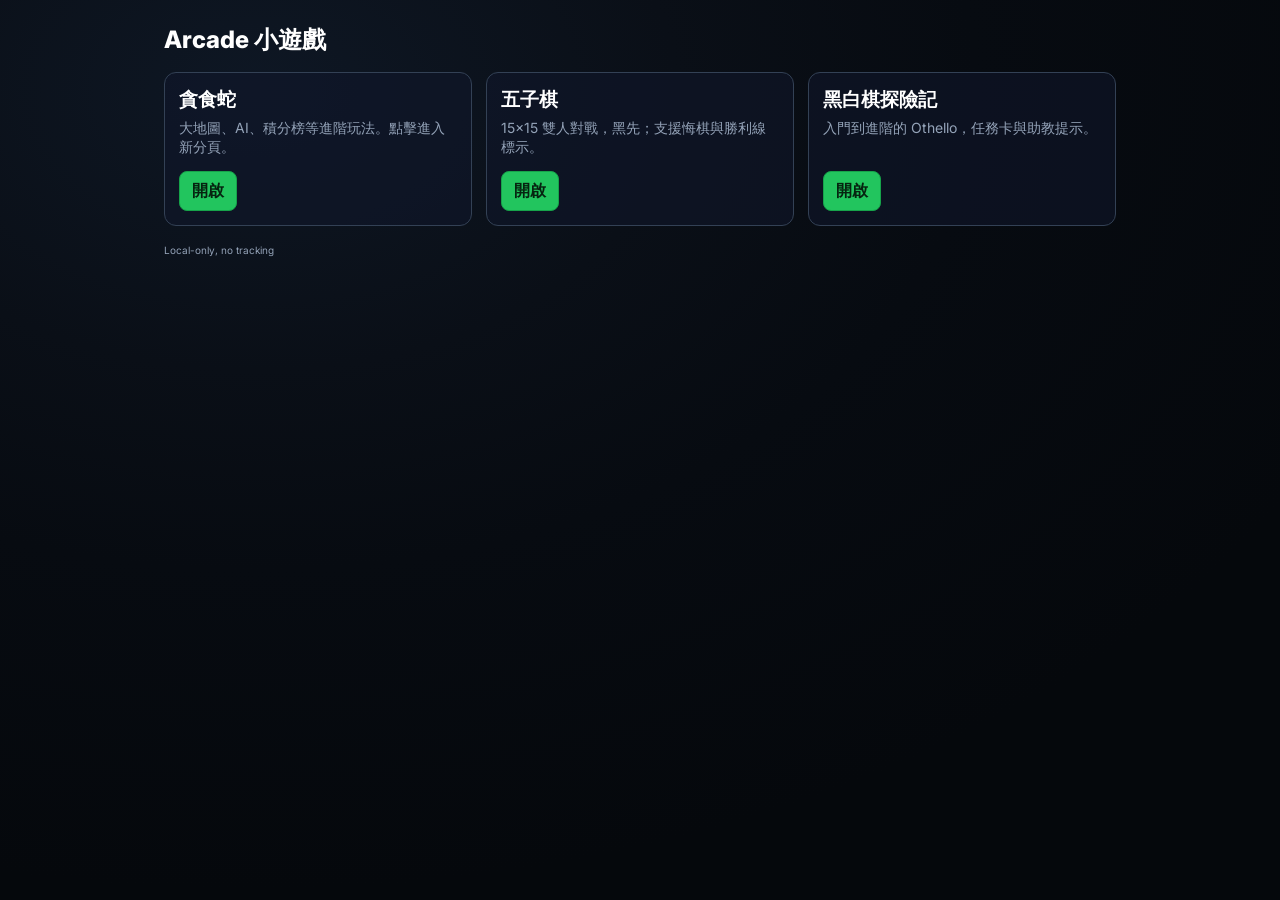
==== index.html @ 95776b34 "第一次上傳，完成貪食蛇、五子棋、黑白棋 第一次上傳，完成貪食蛇、五子棋、黑白棋" ====
<!doctype html>
<html lang="zh-Hant">
<meta charset="utf-8" />
<meta http-equiv="refresh" content="0; url=arcade/index.html" />
<title>Redirecting…</title>
<body>
  <p>正在導向到小遊戲列表… 如果沒有自動前往，請點此連結：</p>
  <p><a href="arcade/index.html">前往 Arcade</a></p>
</body>
</html>
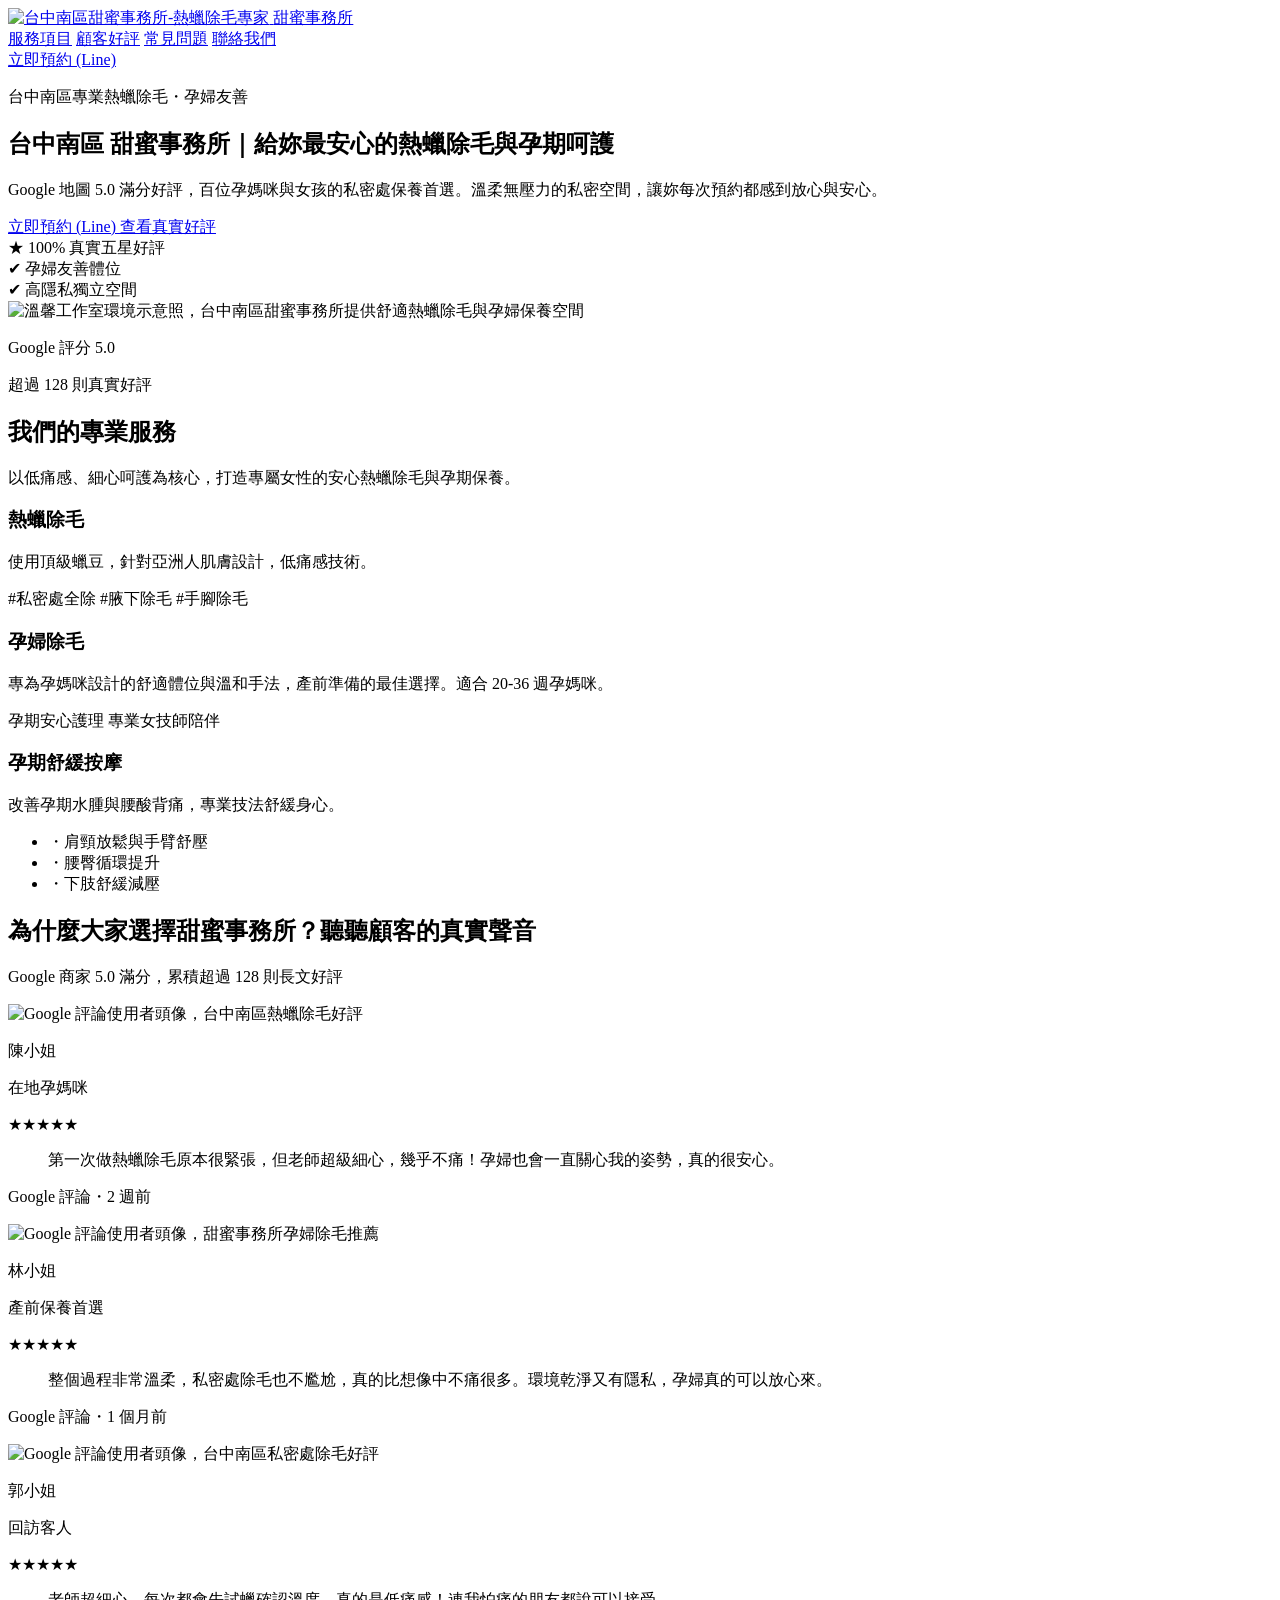
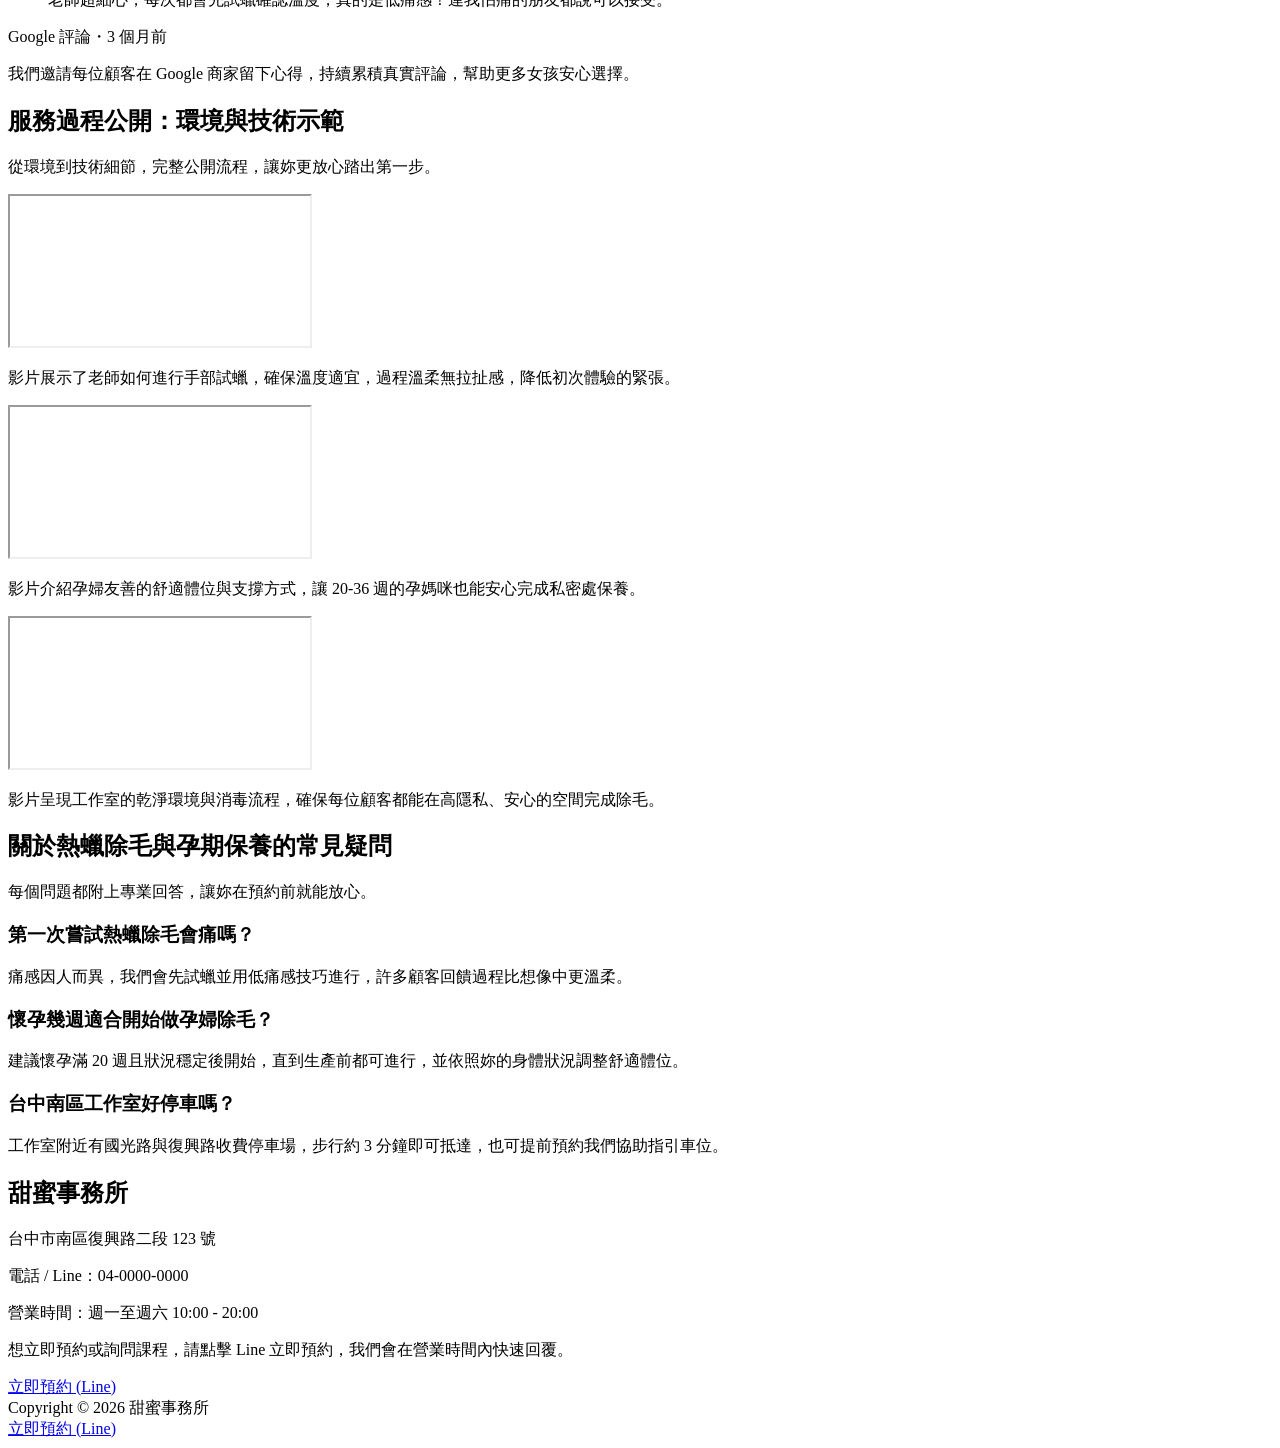
==== commit 3838f983: "Add Sweet Office landing page" ====
--- a/index.html
+++ b/index.html
@@ -1,10 +1,462 @@
 <!doctype html>
 <html lang="zh-Hant">
-<meta charset="utf-8" />
-<meta http-equiv="refresh" content="0; url=arcade/index.html" />
-<title>Redirecting…</title>
-<body>
-  <p>正在導向到小遊戲列表… 如果沒有自動前往，請點此連結：</p>
-  <p><a href="arcade/index.html">前往 Arcade</a></p>
-</body>
+  <head>
+    <meta charset="utf-8" />
+    <meta name="viewport" content="width=device-width, initial-scale=1" />
+    <title>台中南區熱蠟除毛推薦 | 甜蜜事務所 - 孕婦除毛與孕期按摩專家 (Google 5星好評)</title>
+    <meta
+      name="description"
+      content="位於台中市南區的專業熱蠟除毛工作室。專精孕婦除毛、私密處除毛與孕期舒緩按摩。擁有 100% Google 五星真實好評，提供低痛感、高隱私的舒適體驗。立即查看顧客真實心得。"
+    />
+    <meta name="theme-color" content="#f4e7dc" />
+    <script src="https://cdn.tailwindcss.com"></script>
+    <link rel="preconnect" href="https://fonts.googleapis.com" />
+    <link rel="preconnect" href="https://fonts.gstatic.com" crossorigin />
+    <link
+      href="https://fonts.googleapis.com/css2?family=Noto+Sans+TC:wght@400;500;600;700&display=swap"
+      rel="stylesheet"
+    />
+    <script>
+      tailwind.config = {
+        theme: {
+          extend: {
+            fontFamily: {
+              sans: ["Noto Sans TC", "system-ui", "sans-serif"],
+            },
+            colors: {
+              latte: {
+                50: "#fff9f4",
+                100: "#fef1e8",
+                200: "#f9e2d2",
+                300: "#f3d1bc",
+                400: "#e9bda3",
+                500: "#d9a389",
+              },
+              rosewood: {
+                50: "#fff6f4",
+                100: "#fde8e5",
+                200: "#f9d0c9",
+                300: "#f3b6ab",
+                400: "#e99587",
+                500: "#d86f60",
+              },
+            },
+            boxShadow: {
+              card: "0 20px 50px -20px rgba(132, 89, 76, 0.25)",
+            },
+          },
+        },
+      };
+    </script>
+    <script type="application/ld+json">
+      {
+        "@context": "https://schema.org",
+        "@type": "BeautySalon",
+        "name": "甜蜜事務所",
+        "image": "https://placehold.co/600x400?text=%E7%94%9C%E8%9C%9C%E4%BA%8B%E5%8B%99%E6%89%80",
+        "@id": "https://example.com",
+        "url": "https://example.com",
+        "telephone": "04-0000-0000",
+        "priceRange": "$$",
+        "address": {
+          "@type": "PostalAddress",
+          "streetAddress": "台中市南區復興路二段 123 號",
+          "addressLocality": "南區",
+          "addressRegion": "台中市",
+          "postalCode": "402",
+          "addressCountry": "TW"
+        },
+        "geo": {
+          "@type": "GeoCoordinates",
+          "latitude": 24.115,
+          "longitude": 120.651
+        },
+        "openingHoursSpecification": {
+          "@type": "OpeningHoursSpecification",
+          "dayOfWeek": [
+            "Monday",
+            "Tuesday",
+            "Wednesday",
+            "Thursday",
+            "Friday",
+            "Saturday"
+          ],
+          "opens": "10:00",
+          "closes": "20:00"
+        },
+        "aggregateRating": {
+          "@type": "AggregateRating",
+          "ratingValue": "5.0",
+          "reviewCount": "128",
+          "bestRating": "5"
+        },
+        "makesOffer": [
+          {
+            "@type": "Offer",
+            "itemOffered": {
+              "@type": "Service",
+              "name": "熱蠟除毛",
+              "description": "低痛感私密處與全身除毛服務"
+            }
+          },
+          {
+            "@type": "Offer",
+            "itemOffered": {
+              "@type": "Service",
+              "name": "孕婦除毛",
+              "description": "專為孕媽咪設計的產前除毛護理"
+            }
+          }
+        ]
+      }
+    </script>
+    <script type="application/ld+json">
+      {
+        "@context": "https://schema.org",
+        "@type": "FAQPage",
+        "mainEntity": [
+          {
+            "@type": "Question",
+            "name": "孕婦除毛什麼時候做最適合？",
+            "acceptedAnswer": {
+              "@type": "Answer",
+              "text": "建議在懷孕滿 20 週且狀況穩定後開始，直到生產前都可以進行。甜蜜事務所專業服務能舒緩孕期不適。"
+            }
+          },
+          {
+            "@type": "Question",
+            "name": "熱蠟除毛會痛嗎？",
+            "acceptedAnswer": {
+              "@type": "Answer",
+              "text": "痛感因人而異，但我們使用頂級蠟豆配合專業手法，許多客人的回饋都是比想像中不痛很多，甚至過程能睡著。"
+            }
+          }
+        ]
+      }
+    </script>
+  </head>
+  <body class="bg-latte-50 text-stone-700 font-sans">
+    <header class="sticky top-0 z-40 bg-latte-50/90 backdrop-blur border-b border-latte-100">
+      <div class="mx-auto flex max-w-6xl items-center justify-between gap-6 px-4 py-4 md:px-6">
+        <a href="#hero" class="flex items-center gap-3">
+          <img
+            src="https://placehold.co/56x56?text=%E7%94%9C%E8%9C%9C"
+            alt="台中南區甜蜜事務所-熱蠟除毛專家"
+            class="h-12 w-12 rounded-full object-cover shadow-card"
+          />
+          <span class="text-lg font-semibold tracking-wide text-stone-800">甜蜜事務所</span>
+        </a>
+        <nav class="hidden items-center gap-6 text-sm font-medium text-stone-600 md:flex">
+          <a class="hover:text-rosewood-500" href="#services">服務項目</a>
+          <a class="hover:text-rosewood-500" href="#reviews">顧客好評</a>
+          <a class="hover:text-rosewood-500" href="#faq">常見問題</a>
+          <a class="hover:text-rosewood-500" href="#contact">聯絡我們</a>
+        </nav>
+        <a
+          href="#contact"
+          class="hidden rounded-full bg-rosewood-400 px-5 py-2 text-sm font-semibold text-white shadow-card transition hover:bg-rosewood-500 md:inline-flex"
+        >
+          立即預約 (Line)
+        </a>
+      </div>
+    </header>
+
+    <main>
+      <section id="hero" class="relative overflow-hidden">
+        <div class="absolute inset-0 bg-gradient-to-br from-latte-50 via-rosewood-50 to-latte-100"></div>
+        <div class="relative mx-auto grid max-w-6xl gap-10 px-4 pb-16 pt-12 md:grid-cols-2 md:items-center md:gap-12 md:px-6 md:pb-24">
+          <div class="space-y-6">
+            <p class="inline-flex items-center gap-2 rounded-full bg-white/80 px-4 py-2 text-xs font-semibold tracking-wide text-rosewood-500 shadow">
+              <span class="h-2 w-2 rounded-full bg-rosewood-400"></span>
+              台中南區專業熱蠟除毛・孕婦友善
+            </p>
+            <h1 class="text-3xl font-bold leading-tight text-stone-800 md:text-4xl">
+              台中南區 甜蜜事務所｜給妳最安心的熱蠟除毛與孕期呵護
+            </h1>
+            <p class="text-base leading-relaxed text-stone-600 md:text-lg">
+              Google 地圖 5.0 滿分好評，百位孕媽咪與女孩的私密處保養首選。溫柔無壓力的私密空間，讓妳每次預約都感到放心與安心。
+            </p>
+            <div class="flex flex-col gap-3 sm:flex-row">
+              <a
+                href="#contact"
+                class="inline-flex items-center justify-center rounded-full bg-rosewood-400 px-6 py-3 text-sm font-semibold text-white shadow-card transition hover:bg-rosewood-500"
+              >
+                立即預約 (Line)
+              </a>
+              <a
+                href="#reviews"
+                class="inline-flex items-center justify-center rounded-full border border-rosewood-200 bg-white px-6 py-3 text-sm font-semibold text-rosewood-500 shadow-card/40 transition hover:border-rosewood-300"
+              >
+                查看真實好評
+              </a>
+            </div>
+            <div class="flex flex-wrap gap-4 text-sm text-stone-500">
+              <div class="flex items-center gap-2">
+                <span class="text-rosewood-400">★</span> 100% 真實五星好評
+              </div>
+              <div class="flex items-center gap-2">
+                <span class="text-rosewood-400">✔</span> 孕婦友善體位
+              </div>
+              <div class="flex items-center gap-2">
+                <span class="text-rosewood-400">✔</span> 高隱私獨立空間
+              </div>
+            </div>
+          </div>
+          <div class="relative">
+            <img
+              src="https://placehold.co/640x520?text=%E6%BA%AB%E9%A6%A8%E5%B7%A5%E4%BD%9C%E5%AE%A4%E7%92%B0%E5%A2%83"
+              alt="溫馨工作室環境示意照，台中南區甜蜜事務所提供舒適熱蠟除毛與孕婦保養空間"
+              class="h-full w-full rounded-3xl object-cover shadow-card"
+            />
+            <div class="absolute -bottom-6 -left-6 hidden rounded-2xl bg-white/90 p-4 shadow-card md:block">
+              <p class="text-sm font-semibold text-stone-700">Google 評分 5.0</p>
+              <p class="text-xs text-stone-500">超過 128 則真實好評</p>
+            </div>
+          </div>
+        </div>
+      </section>
+
+      <section id="services" class="mx-auto max-w-6xl px-4 py-14 md:px-6">
+        <div class="mb-10 space-y-3 text-center">
+          <h2 class="text-2xl font-semibold text-stone-800 md:text-3xl">我們的專業服務</h2>
+          <p class="text-sm text-stone-500 md:text-base">
+            以低痛感、細心呵護為核心，打造專屬女性的安心熱蠟除毛與孕期保養。
+          </p>
+        </div>
+        <div class="grid gap-6 md:grid-cols-3">
+          <article class="rounded-3xl bg-white p-6 shadow-card">
+            <h3 class="text-lg font-semibold text-stone-800">熱蠟除毛</h3>
+            <p class="mt-3 text-sm leading-relaxed text-stone-600">
+              使用頂級蠟豆，針對亞洲人肌膚設計，低痛感技術。
+            </p>
+            <div class="mt-4 flex flex-wrap gap-2 text-xs font-medium text-rosewood-500">
+              <span class="rounded-full bg-rosewood-50 px-3 py-1">#私密處全除</span>
+              <span class="rounded-full bg-rosewood-50 px-3 py-1">#腋下除毛</span>
+              <span class="rounded-full bg-rosewood-50 px-3 py-1">#手腳除毛</span>
+            </div>
+          </article>
+          <article class="rounded-3xl bg-latte-100 p-6 shadow-card">
+            <h3 class="text-lg font-semibold text-stone-800">孕婦除毛</h3>
+            <p class="mt-3 text-sm leading-relaxed text-stone-600">
+              專為孕媽咪設計的舒適體位與溫和手法，產前準備的最佳選擇。適合 20-36 週孕媽咪。
+            </p>
+            <div class="mt-4 flex items-center gap-3 text-xs text-stone-500">
+              <span class="rounded-full bg-white px-3 py-1 text-rosewood-500">孕期安心護理</span>
+              <span>專業女技師陪伴</span>
+            </div>
+          </article>
+          <article class="rounded-3xl bg-white p-6 shadow-card">
+            <h3 class="text-lg font-semibold text-stone-800">孕期舒緩按摩</h3>
+            <p class="mt-3 text-sm leading-relaxed text-stone-600">
+              改善孕期水腫與腰酸背痛，專業技法舒緩身心。
+            </p>
+            <ul class="mt-4 space-y-2 text-sm text-stone-500">
+              <li>・肩頸放鬆與手臂舒壓</li>
+              <li>・腰臀循環提升</li>
+              <li>・下肢舒緩減壓</li>
+            </ul>
+          </article>
+        </div>
+      </section>
+
+      <section id="reviews" class="bg-latte-100 py-14">
+        <div class="mx-auto max-w-6xl px-4 md:px-6">
+          <div class="mb-10 space-y-3 text-center">
+            <h2 class="text-2xl font-semibold text-stone-800 md:text-3xl">
+              為什麼大家選擇甜蜜事務所？聽聽顧客的真實聲音
+            </h2>
+            <p class="text-sm text-stone-500 md:text-base">
+              Google 商家 5.0 滿分，累積超過 128 則長文好評
+            </p>
+          </div>
+          <div class="grid gap-6 md:grid-cols-3">
+            <article class="rounded-3xl bg-white p-6 shadow-card">
+              <div class="flex items-center gap-3">
+                <img
+                  src="https://placehold.co/48x48?text=A"
+                  alt="Google 評論使用者頭像，台中南區熱蠟除毛好評"
+                  class="h-12 w-12 rounded-full"
+                />
+                <div>
+                  <p class="text-sm font-semibold text-stone-700">陳小姐</p>
+                  <p class="text-xs text-stone-400">在地孕媽咪</p>
+                </div>
+                <div class="ml-auto flex gap-1 text-rosewood-400">
+                  ★★★★★
+                </div>
+              </div>
+              <blockquote cite="Google Maps" class="mt-4 text-sm leading-relaxed text-stone-600">
+                第一次做熱蠟除毛原本很緊張，但老師超級細心，幾乎不痛！孕婦也會一直關心我的姿勢，真的很安心。
+              </blockquote>
+              <p class="mt-4 text-xs text-stone-400">Google 評論・2 週前</p>
+            </article>
+            <article class="rounded-3xl bg-white p-6 shadow-card">
+              <div class="flex items-center gap-3">
+                <img
+                  src="https://placehold.co/48x48?text=B"
+                  alt="Google 評論使用者頭像，甜蜜事務所孕婦除毛推薦"
+                  class="h-12 w-12 rounded-full"
+                />
+                <div>
+                  <p class="text-sm font-semibold text-stone-700">林小姐</p>
+                  <p class="text-xs text-stone-400">產前保養首選</p>
+                </div>
+                <div class="ml-auto flex gap-1 text-rosewood-400">
+                  ★★★★★
+                </div>
+              </div>
+              <blockquote cite="Google Maps" class="mt-4 text-sm leading-relaxed text-stone-600">
+                整個過程非常溫柔，私密處除毛也不尷尬，真的比想像中不痛很多。環境乾淨又有隱私，孕婦真的可以放心來。
+              </blockquote>
+              <p class="mt-4 text-xs text-stone-400">Google 評論・1 個月前</p>
+            </article>
+            <article class="rounded-3xl bg-white p-6 shadow-card">
+              <div class="flex items-center gap-3">
+                <img
+                  src="https://placehold.co/48x48?text=C"
+                  alt="Google 評論使用者頭像，台中南區私密處除毛好評"
+                  class="h-12 w-12 rounded-full"
+                />
+                <div>
+                  <p class="text-sm font-semibold text-stone-700">郭小姐</p>
+                  <p class="text-xs text-stone-400">回訪客人</p>
+                </div>
+                <div class="ml-auto flex gap-1 text-rosewood-400">
+                  ★★★★★
+                </div>
+              </div>
+              <blockquote cite="Google Maps" class="mt-4 text-sm leading-relaxed text-stone-600">
+                老師超細心，每次都會先試蠟確認溫度，真的是低痛感！連我怕痛的朋友都說可以接受。
+              </blockquote>
+              <p class="mt-4 text-xs text-stone-400">Google 評論・3 個月前</p>
+            </article>
+          </div>
+          <div class="mt-8 rounded-3xl border border-rosewood-100 bg-white/70 p-6 text-center text-sm text-stone-500">
+            <p>我們邀請每位顧客在 Google 商家留下心得，持續累積真實評論，幫助更多女孩安心選擇。</p>
+          </div>
+        </div>
+      </section>
+
+      <section id="media" class="mx-auto max-w-6xl px-4 py-14 md:px-6">
+        <div class="mb-10 space-y-3 text-center">
+          <h2 class="text-2xl font-semibold text-stone-800 md:text-3xl">服務過程公開：環境與技術示範</h2>
+          <p class="text-sm text-stone-500 md:text-base">
+            從環境到技術細節，完整公開流程，讓妳更放心踏出第一步。
+          </p>
+        </div>
+        <div class="grid gap-6 md:grid-cols-3">
+          <div class="overflow-hidden rounded-3xl bg-white shadow-card">
+            <div class="aspect-video">
+              <iframe
+                class="h-full w-full"
+                src="https://www.youtube.com/embed/dQw4w9WgXcQ"
+                title="甜蜜事務所熱蠟除毛示範影片"
+                loading="lazy"
+                allow="accelerometer; autoplay; clipboard-write; encrypted-media; gyroscope; picture-in-picture"
+                allowfullscreen
+              ></iframe>
+            </div>
+            <p class="px-4 py-4 text-sm leading-relaxed text-stone-600">
+              影片展示了老師如何進行手部試蠟，確保溫度適宜，過程溫柔無拉扯感，降低初次體驗的緊張。
+            </p>
+          </div>
+          <div class="overflow-hidden rounded-3xl bg-white shadow-card">
+            <div class="aspect-video">
+              <iframe
+                class="h-full w-full"
+                src="https://www.youtube.com/embed/dQw4w9WgXcQ"
+                title="孕婦除毛舒適體位示範"
+                loading="lazy"
+                allow="accelerometer; autoplay; clipboard-write; encrypted-media; gyroscope; picture-in-picture"
+                allowfullscreen
+              ></iframe>
+            </div>
+            <p class="px-4 py-4 text-sm leading-relaxed text-stone-600">
+              影片介紹孕婦友善的舒適體位與支撐方式，讓 20-36 週的孕媽咪也能安心完成私密處保養。
+            </p>
+          </div>
+          <div class="overflow-hidden rounded-3xl bg-white shadow-card">
+            <div class="aspect-video">
+              <iframe
+                class="h-full w-full"
+                src="https://www.youtube.com/embed/dQw4w9WgXcQ"
+                title="工作室環境與消毒流程"
+                loading="lazy"
+                allow="accelerometer; autoplay; clipboard-write; encrypted-media; gyroscope; picture-in-picture"
+                allowfullscreen
+              ></iframe>
+            </div>
+            <p class="px-4 py-4 text-sm leading-relaxed text-stone-600">
+              影片呈現工作室的乾淨環境與消毒流程，確保每位顧客都能在高隱私、安心的空間完成除毛。
+            </p>
+          </div>
+        </div>
+      </section>
+
+      <section id="faq" class="bg-white py-14">
+        <div class="mx-auto max-w-6xl px-4 md:px-6">
+          <div class="mb-10 space-y-3 text-center">
+            <h2 class="text-2xl font-semibold text-stone-800 md:text-3xl">關於熱蠟除毛與孕期保養的常見疑問</h2>
+            <p class="text-sm text-stone-500 md:text-base">
+              每個問題都附上專業回答，讓妳在預約前就能放心。
+            </p>
+          </div>
+          <div class="grid gap-6 md:grid-cols-3">
+            <div class="rounded-3xl border border-latte-100 bg-latte-50 p-6 shadow-card">
+              <h3 class="text-base font-semibold text-stone-800">第一次嘗試熱蠟除毛會痛嗎？</h3>
+              <p class="mt-3 text-sm leading-relaxed text-stone-600">
+                痛感因人而異，我們會先試蠟並用低痛感技巧進行，許多顧客回饋過程比想像中更溫柔。
+              </p>
+            </div>
+            <div class="rounded-3xl border border-latte-100 bg-latte-50 p-6 shadow-card">
+              <h3 class="text-base font-semibold text-stone-800">懷孕幾週適合開始做孕婦除毛？</h3>
+              <p class="mt-3 text-sm leading-relaxed text-stone-600">
+                建議懷孕滿 20 週且狀況穩定後開始，直到生產前都可進行，並依照妳的身體狀況調整舒適體位。
+              </p>
+            </div>
+            <div class="rounded-3xl border border-latte-100 bg-latte-50 p-6 shadow-card">
+              <h3 class="text-base font-semibold text-stone-800">台中南區工作室好停車嗎？</h3>
+              <p class="mt-3 text-sm leading-relaxed text-stone-600">
+                工作室附近有國光路與復興路收費停車場，步行約 3 分鐘即可抵達，也可提前預約我們協助指引車位。
+              </p>
+            </div>
+          </div>
+        </div>
+      </section>
+    </main>
+
+    <footer id="contact" class="bg-latte-100 py-12">
+      <div class="mx-auto grid max-w-6xl gap-8 px-4 md:grid-cols-2 md:px-6">
+        <div class="space-y-4">
+          <h2 class="text-xl font-semibold text-stone-800">甜蜜事務所</h2>
+          <p class="text-sm text-stone-600">台中市南區復興路二段 123 號</p>
+          <p class="text-sm text-stone-600">電話 / Line：04-0000-0000</p>
+          <p class="text-sm text-stone-600">營業時間：週一至週六 10:00 - 20:00</p>
+        </div>
+        <div class="space-y-4">
+          <p class="text-sm text-stone-600">
+            想立即預約或詢問課程，請點擊 Line 立即預約，我們會在營業時間內快速回覆。
+          </p>
+          <a
+            href="https://line.me"
+            class="inline-flex w-fit items-center justify-center rounded-full bg-rosewood-400 px-6 py-3 text-sm font-semibold text-white shadow-card transition hover:bg-rosewood-500"
+          >
+            立即預約 (Line)
+          </a>
+        </div>
+      </div>
+      <div class="mt-10 border-t border-latte-200 pt-6 text-center text-xs text-stone-500">
+        Copyright © 2026 甜蜜事務所
+      </div>
+    </footer>
+
+    <div class="fixed bottom-4 left-1/2 z-50 w-[92%] -translate-x-1/2 md:hidden">
+      <a
+        href="#contact"
+        class="flex items-center justify-center rounded-full bg-rosewood-400 px-6 py-3 text-sm font-semibold text-white shadow-card"
+      >
+        立即預約 (Line)
+      </a>
+    </div>
+  </body>
 </html>
